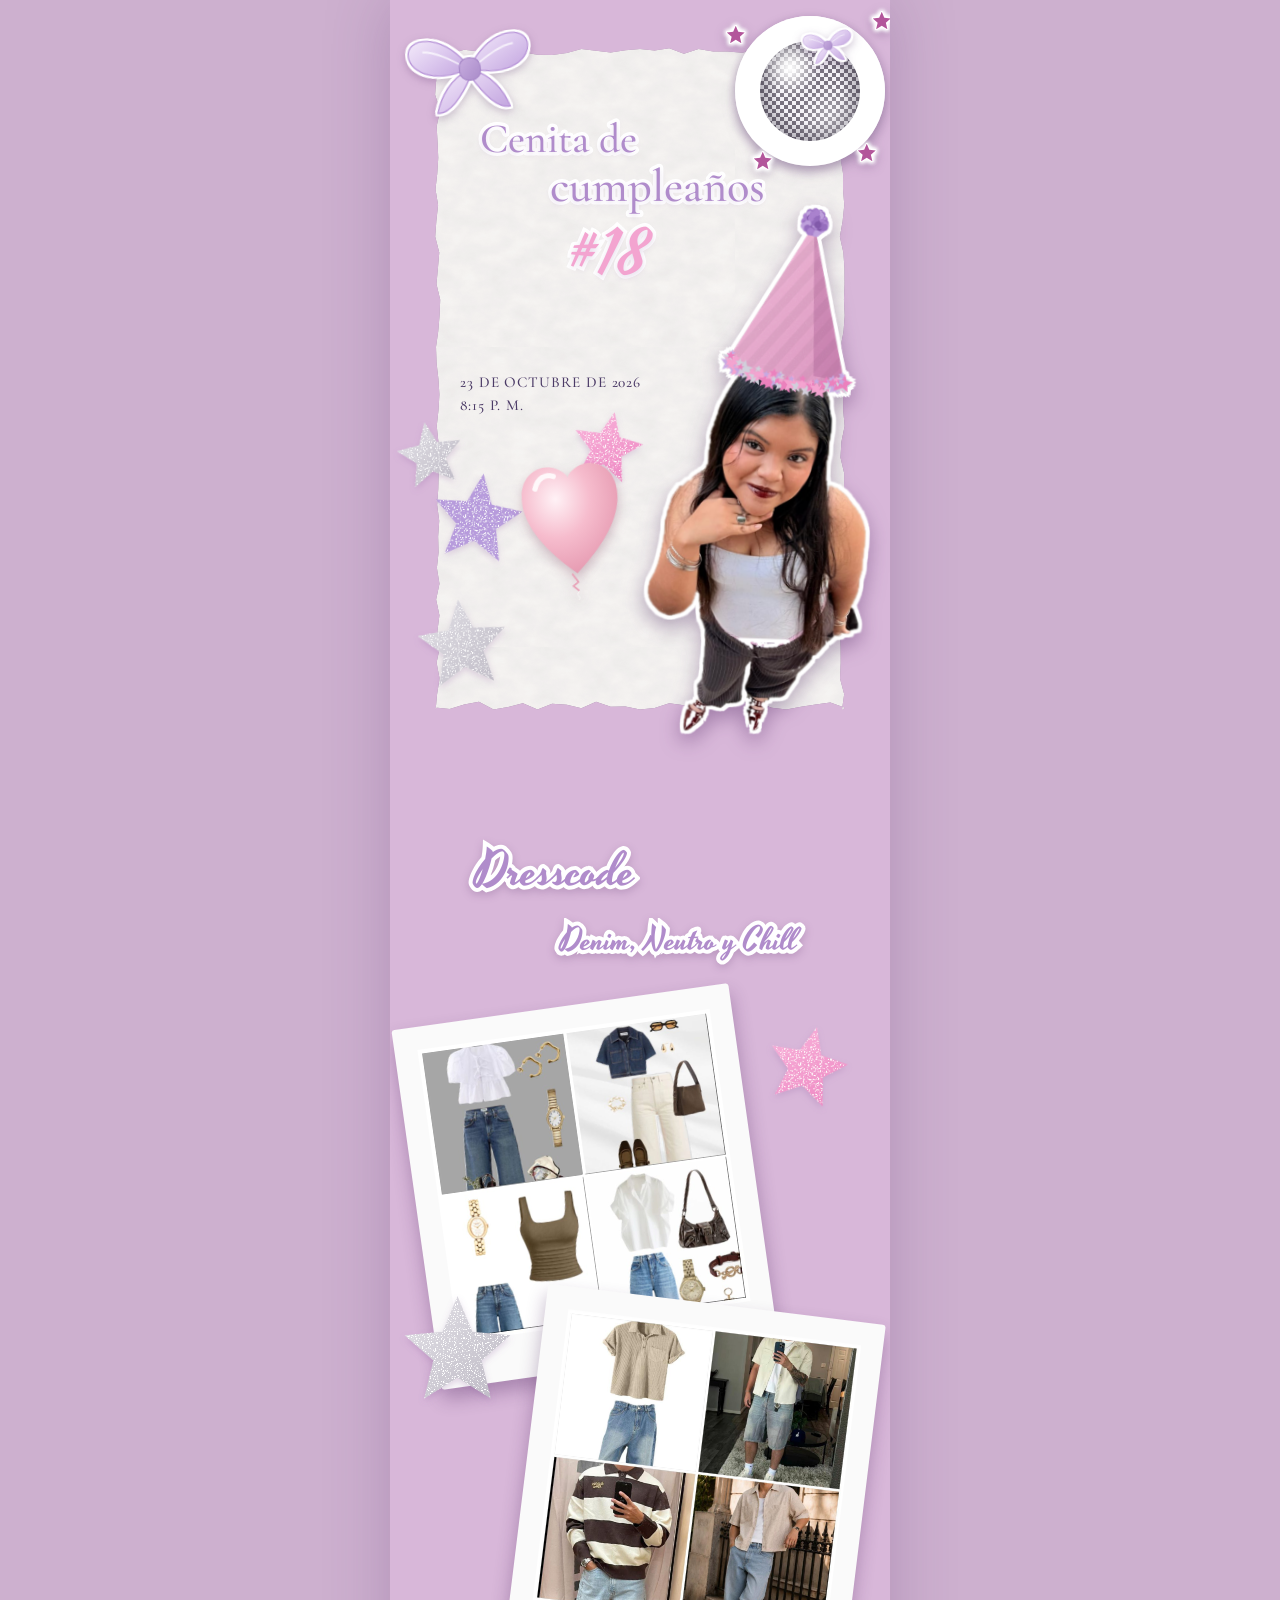
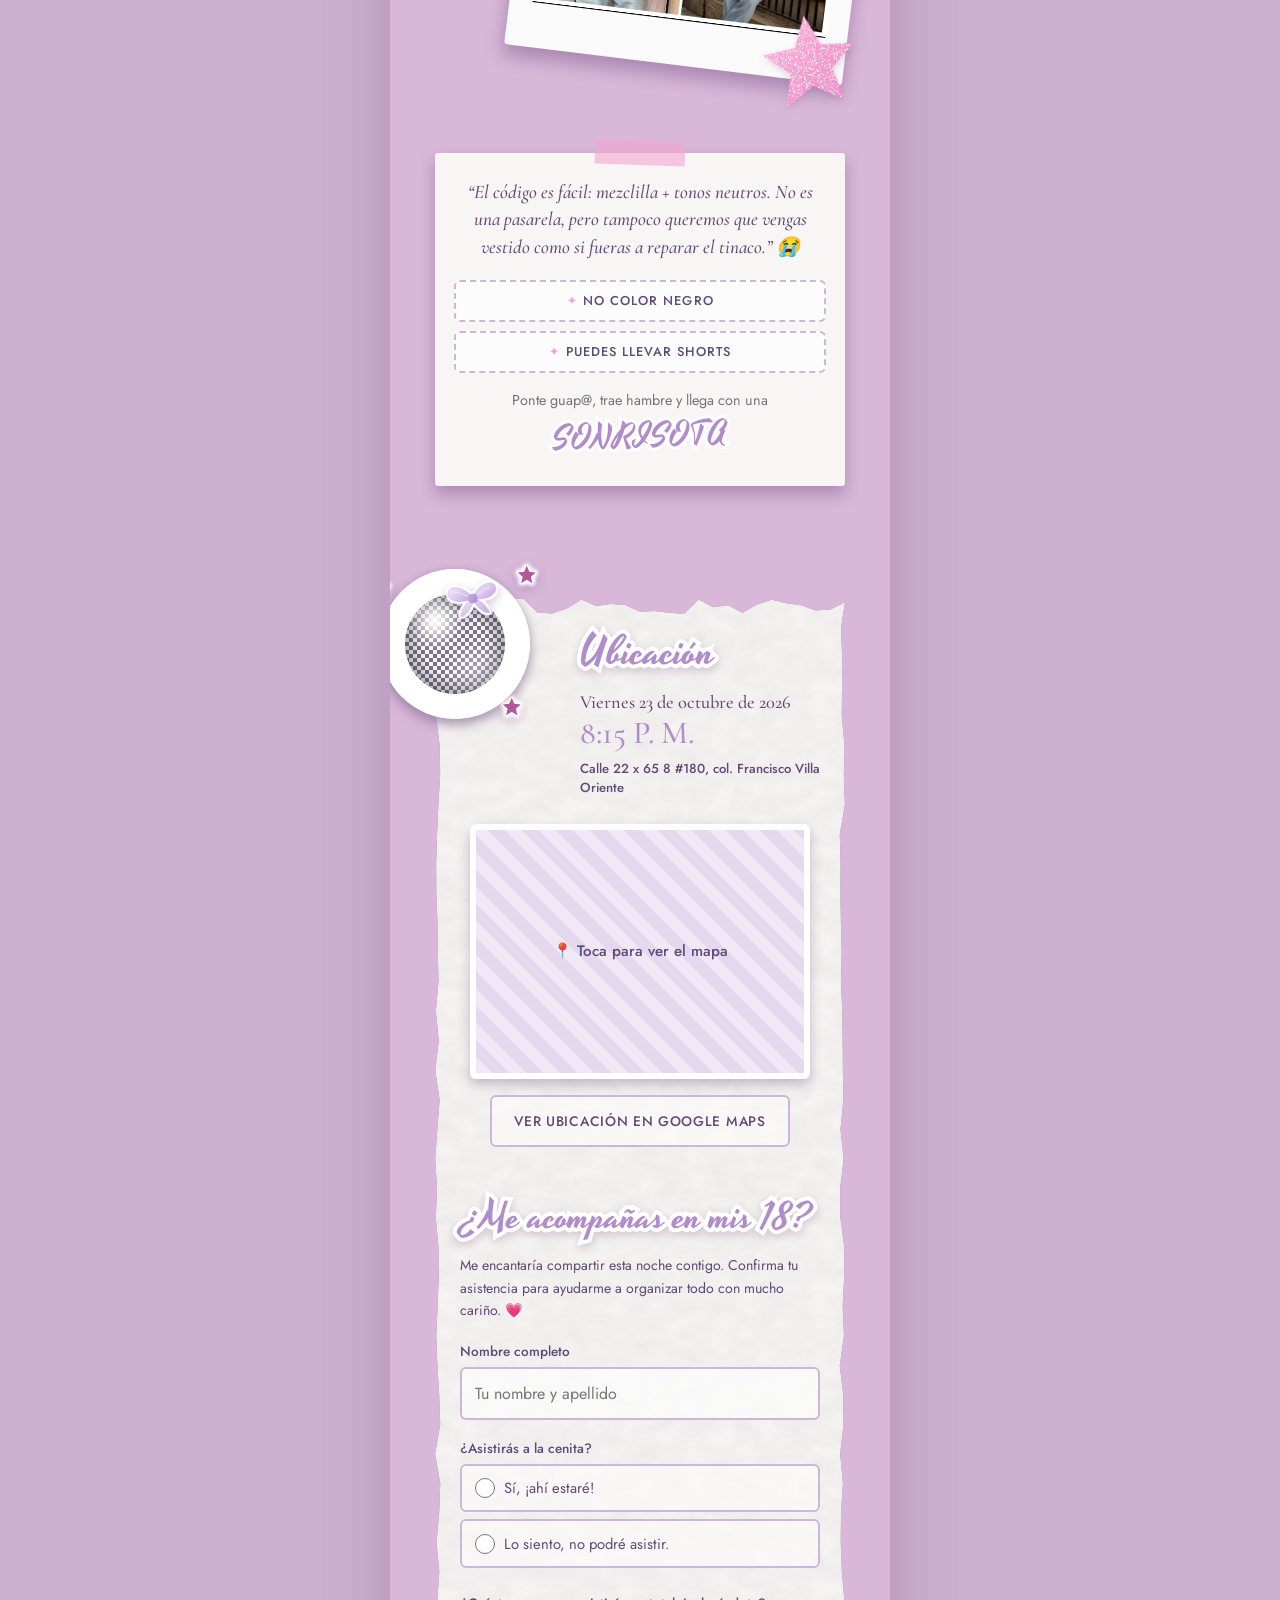
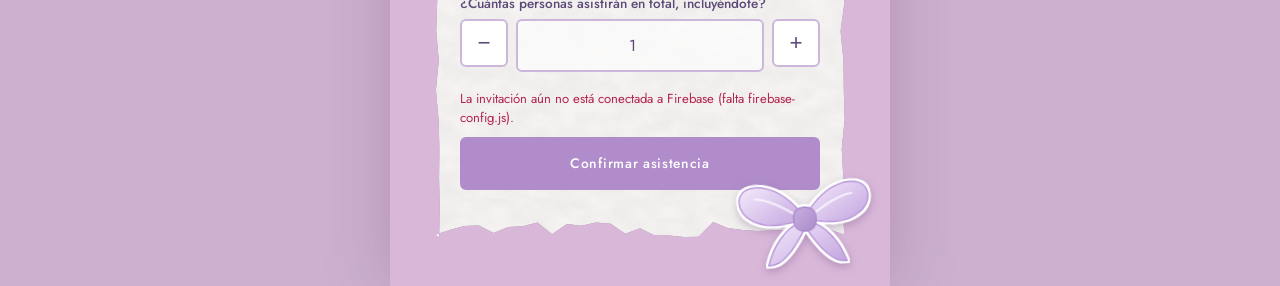
==== index.html @ 6ae8fe6e "Add files via upload" ====
<!doctype html>
<html lang="es">
<head>
<meta charset="utf-8">
<meta name="viewport" content="width=device-width,initial-scale=1">
<title>Cenita de cumpleaños #18</title>
<meta name="description" content="Estás invitado a mi cenita de cumpleaños #18 · 23 de octubre de 2026">
<link rel="preconnect" href="https://fonts.googleapis.com"><link rel="preconnect" href="https://fonts.gstatic.com" crossorigin>
<link href="https://fonts.googleapis.com/css2?family=Cormorant+Garamond:wght@400;500&family=Yesteryear&family=Pacifico&family=Jost:wght@300;400;500&display=swap" rel="stylesheet">
<link rel="stylesheet" href="estilos.css?v=5">
</head>
<body>
<script>document.documentElement.classList.add("js")</script>
<svg width="0" height="0" style="position:absolute" aria-hidden="true">
  <defs>
    <filter id="glitter" x="0" y="0" width="100%" height="100%">
      <feTurbulence type="fractalNoise" baseFrequency=".85" numOctaves="2" seed="4" result="n"/>
      <feColorMatrix in="n" type="matrix" values="0 0 0 0 1  0 0 0 0 1  0 0 0 0 1  0 0 0 9 -5.2" result="s"/>
      <feComposite in="s" in2="SourceAlpha" operator="in" result="sp"/>
      <feMerge><feMergeNode in="SourceGraphic"/><feMergeNode in="sp"/></feMerge>
    </filter>
    <linearGradient id="gPink" x1="0" y1="0" x2="1" y2="1"><stop offset="0" stop-color="#f9b6dc"/><stop offset="1" stop-color="#ee86c2"/></linearGradient>
    <linearGradient id="gSilver" x1="0" y1="0" x2="1" y2="1"><stop offset="0" stop-color="#e4e2e8"/><stop offset="1" stop-color="#bdb9c4"/></linearGradient>
    <linearGradient id="gLila" x1="0" y1="0" x2="1" y2="1"><stop offset="0" stop-color="#c9aee0"/><stop offset="1" stop-color="#a98bc9"/></linearGradient>
    <linearGradient id="gSatin" x1="0" y1="0" x2="1" y2="1"><stop offset="0" stop-color="#f3eafa"/><stop offset=".5" stop-color="#dcc8ee"/><stop offset="1" stop-color="#c3a6df"/></linearGradient>
    <radialGradient id="gBalloon" cx=".35" cy=".3" r=".8"><stop offset="0" stop-color="#fff2f6"/><stop offset=".45" stop-color="#f6bccd"/><stop offset="1" stop-color="#e293ab"/></radialGradient>
    <symbol id="star" viewBox="0 0 100 100"><path d="M50 4l13 31 33 3-25 22 8 33-29-18-29 18 8-33L4 38l33-3z" stroke-linejoin="round"/></symbol>
    <symbol id="bow" viewBox="0 0 200 130">
      <path d="M100 62C70 8 14 2 8 30c-4 26 32 52 92 32z" fill="url(#gSatin)" stroke="#b895d8" stroke-width="2"/>
      <path d="M100 62c30-54 86-60 92-32 4 26-32 52-92 32z" fill="url(#gSatin)" stroke="#b895d8" stroke-width="2"/>
      <path d="M96 66c-26 8-44 34-52 60 18 2 38-20 56-52zM104 66c26 8 44 34 52 60-18 2-38-20-56-52z" fill="url(#gSatin)" stroke="#b895d8" stroke-width="2"/>
      <path d="M30 30c20 2 40 14 66 32M170 30c-20 2-40 14-66 32" fill="none" stroke="#fff" stroke-opacity=".7" stroke-width="3"/>
      <rect x="84" y="46" width="32" height="34" rx="14" fill="url(#gLila)" stroke="#a98bc9" stroke-width="2"/>
    </symbol>
    <symbol id="heart" viewBox="0 0 120 170">
      <path d="M60 140C14 100 4 70 6 48 8 20 34 10 52 22c5 3 7 6 8 9 1-3 3-6 8-9 18-12 44-2 46 26 2 22-8 52-54 92z" fill="url(#gBalloon)"/>
      <path d="M22 40c4-12 14-16 22-12" stroke="#fff" stroke-opacity=".85" stroke-width="6" stroke-linecap="round" fill="none"/>
      <path d="M54 140l6 10-6 4 6 6" stroke="#e8a3b8" fill="none" stroke-width="2"/><path d="M60 160c-6 6 4 8-2 10" stroke="#fff" stroke-opacity=".7" fill="none"/>
    </symbol>
  </defs>
</svg>

<main class="lienzo">

  <!-- ===== PORTADA ===== -->
  <section class="portada" id="portada">
    <div class="hoja" data-tear><div class="papel-in"></div></div>
    <svg class="sticker bow bow-tl float"><use href="#bow"/></svg>
    <div class="sticker disco-w float">
      <div class="disco"><svg class="bow bow-disco"><use href="#bow"/></svg></div>
      <svg class="st s1 pk"><use href="#star"/></svg><svg class="st s2 pk"><use href="#star"/></svg><svg class="st s3 pk"><use href="#star"/></svg><svg class="st s4 pk"><use href="#star"/></svg>
    </div>
    <h1 class="titulo-portada reveal"><span class="t1">Cenita de</span><span class="t2">cumpleaños</span><span class="t3">#18</span></h1>
    <p class="fecha-portada reveal" id="fechaPortada">23 DE OCTUBRE DE 2026
8:15 P. M.</p>
    <svg class="glit g-silver gs1"><use href="#star"/></svg>
    <svg class="glit g-lila gs2"><use href="#star"/></svg>
    <svg class="glit g-silver gs3"><use href="#star"/></svg>
    <svg class="glit g-pink gs4"><use href="#star"/></svg>
    <svg class="globo float"><use href="#heart"/></svg>
    <figure class="foto-portada reveal"><img id="imgPortada" src="assets/img/portada.png" onerror="this.closest('figure').classList.add('sin-img')" alt="Foto de la cumpleañera"><span class="ph">Tu foto aquí<br><small>assets/img/portada.png</small></span></figure>
  </section>

  <!-- ===== DRESS CODE ===== -->
  <!-- EDITA AQUÍ: título "Dresscode", frase y nota -->
  <section class="dress" id="dresscode">
    <h2 class="sticker-txt script reveal" id="dcTitulo">Dresscode</h2>
    <p class="sticker-txt script frase reveal" id="dcFrase">Denim, Neutro y Chill</p>
    <div class="collages">
      <figure class="polaroid p1 reveal"><img id="imgO1" src="assets/img/outfit-1.jpg" onerror="this.closest('figure').classList.add('sin-img')" alt="Inspiración de outfits 1"><span class="ph">outfit-1.jpg</span></figure>
      <figure class="polaroid p2 reveal"><img id="imgO2" src="assets/img/outfit-2.jpg" onerror="this.closest('figure').classList.add('sin-img')" alt="Inspiración de outfits 2"><span class="ph">outfit-2.jpg</span></figure>
      <svg class="glit g-pink gd1"><use href="#star"/></svg>
      <svg class="glit g-silver gd2"><use href="#star"/></svg>
      <svg class="glit g-pink gd3"><use href="#star"/></svg>
    </div>
    <div class="dc-nota reveal">
      <p class="dc-cita">“El código es fácil: mezclilla + tonos neutros. No es una pasarela, pero tampoco queremos que vengas vestido como si fueras a reparar el tinaco.” 😭</p>
      <ul class="dc-reglas"><li>NO COLOR NEGRO</li><li>PUEDES LLEVAR SHORTS</li></ul>
      <p class="dc-cierre">Ponte guap@, trae hambre y llega con una</p>
      <p class="dc-sonrisota">SONRISOTA</p>
    </div>
  </section>

  <!-- ===== EVENTO + RSVP ===== -->
  <!-- EDITA AQUÍ: fecha, hora, dirección, enlace de Maps y mapa -->
  <section class="evento" id="evento">
    <div class="hoja2" data-tear><div class="papel-in"></div></div>
    <div class="sticker disco-w disco-2 float">
      <div class="disco"><svg class="bow bow-disco"><use href="#bow"/></svg></div>
      <svg class="st s1 pk"><use href="#star"/></svg><svg class="st s2 pk"><use href="#star"/></svg><svg class="st s3 pk"><use href="#star"/></svg>
    </div>
    <div class="ev-info reveal">
      <h2 class="sticker-txt script">Ubicación</h2>
      <p class="ev-fecha" id="evFecha">Viernes 23 de octubre de 2026</p>
      <p class="ev-hora" id="evHora">8:15 P. M.</p>
      <p class="ev-dir" id="evDir">Calle 22 x 65 8 #180, col. Francisco Villa Oriente</p>
    </div>
    <a class="mapa-img reveal" id="mapa" href="https://maps.app.goo.gl/gSnY37FK9VLphjJ3A" target="_blank" rel="noopener" aria-label="Abrir ubicación en Google Maps"><img src="assets/img/mapa.jpg" alt="Foto del lugar" onerror="this.parentNode.classList.add('sin-img')"><span class="ph-mapa">📍 Toca para ver el mapa</span></a>
    <a class="btn btn-mapa reveal" id="btnMapa" href="https://maps.app.goo.gl/gSnY37FK9VLphjJ3A" target="_blank" rel="noopener">VER UBICACIÓN EN GOOGLE MAPS</a>

    <div class="rsvp reveal" id="rsvp">
      <h2 class="sticker-txt script">¿Me acompañas en mis 18?</h2>
      <p class="rsvp-intro">Me encantaría compartir esta noche contigo. Confirma tu asistencia para ayudarme a organizar todo con mucho cariño. 💗</p>
      <form id="form" novalidate>
        <label class="campo"><span>Nombre completo</span>
          <input id="nombre" name="nombre" autocomplete="name" maxlength="80" placeholder="Tu nombre y apellido">
          <em class="err" id="eNombre" role="alert"></em></label>
        <fieldset class="campo"><legend>¿Asistirás a la cenita?</legend>
          <label class="op"><input type="radio" name="asiste" value="confirmado"><span>Sí, ¡ahí estaré!</span></label>
          <label class="op"><input type="radio" name="asiste" value="no_asistira"><span>Lo siento, no podré asistir.</span></label>
          <em class="err" id="eAsiste" role="alert"></em></fieldset>
        <div class="campo" id="campoTotal"><span>¿Cuántas personas asistirán en total, incluyéndote?</span>
          <div class="stepper"><button type="button" id="menos" aria-label="Menos personas">−</button>
            <input id="total" type="number" inputmode="numeric" min="1" step="1" value="1" aria-label="Total de personas">
            <button type="button" id="mas" aria-label="Más personas">+</button></div>
          <em class="err" id="eTotal" role="alert"></em></div>
        <p class="aviso" id="aviso" role="status"></p>
        <button class="btn btn-enviar" id="enviar" type="submit">Confirmar asistencia</button>
      </form>
      <div class="exito" id="exito" hidden>
        <svg class="conf c1"><use href="#star"/></svg><svg class="conf c2"><use href="#star"/></svg><svg class="conf c3"><use href="#star"/></svg>
        <p class="exito-t" id="exitoT"></p>
        <button class="btn btn-sec" id="editar" type="button">Corregir mi respuesta</button>
      </div>
    </div>
    <svg class="sticker bow bow-br float"><use href="#bow"/></svg>
  </section>
</main>
<button class="musica" id="musica" hidden aria-label="Activar música">♪</button>
<script src="firebase-config.js?v=5"></script>
<script src="app.js?v=5"></script>
</body>
</html>
---- estilos.css ----
:root{--lila:#D8B7D9;--lavanda:#CDB6DB;--malva:#b08ccb;--rosa:#F3A4D0;--papel:#F8F6F4;--gris:#77717B;--plata:#C9C5CF;--tinta:#5d4a77;
 --script:'Yesteryear','Segoe Script',cursive;--serif:'Cormorant Garamond',Georgia,serif;--sans:'Jost',system-ui,sans-serif}
*{box-sizing:border-box;margin:0}
html{-webkit-text-size-adjust:100%}
body{background:#cdb0cf;font-family:var(--sans);color:var(--tinta);overflow-x:hidden}
.lienzo{position:relative;width:min(100%,500px);margin:0 auto;background:var(--lila);overflow:hidden;box-shadow:0 0 60px rgba(90,50,110,.25)}
img{display:block;max-width:100%}
svg{overflow:visible}
section{position:relative}
.papel-in,.hoja,.hoja2{--tx:url("data:image/svg+xml;utf8,<svg xmlns='http://www.w3.org/2000/svg' width='300' height='300'><filter id='n'><feTurbulence type='fractalNoise' baseFrequency='.04 .06' numOctaves='5' seed='3'/><feColorMatrix values='0 0 0 0 .6  0 0 0 0 .58  0 0 0 0 .6  0 0 0 .28 0'/></filter><rect width='300' height='300' filter='url(%23n)'/></svg>")}
.hoja,.hoja2{position:absolute;filter:drop-shadow(0 0 1px #6e6577) drop-shadow(0 6px 10px rgba(80,40,100,.28))}
.papel-in{position:absolute;inset:0;background:var(--tx),var(--papel);background-size:300px,auto}
.hoja .papel-in,.hoja2 .papel-in{clip-path:inherit}
[data-tear]{inset:0}
/* ---- portada ---- */
.portada{aspect-ratio:488/770}
.portada .hoja{left:9%;top:6%;width:82%;height:84%}
.sticker{position:absolute;filter:drop-shadow(0 0 0 #fff) drop-shadow(0 3px 5px rgba(70,30,90,.25))}
.bow{display:block;width:100%;height:auto;aspect-ratio:200/130;
 filter:drop-shadow(2px 0 0 #fff) drop-shadow(-2px 0 0 #fff) drop-shadow(0 2px 0 #fff) drop-shadow(0 -2px 0 #fff) drop-shadow(0 3px 4px rgba(70,30,90,.25))}
.bow-tl{left:3%;top:3.5%;width:26%;transform:rotate(-6deg)}
.disco-w{right:-1%;top:1%;width:36%;aspect-ratio:1;border-radius:50%;background:#fff;padding:5%;box-shadow:0 5px 10px rgba(70,30,90,.3)}
.disco{position:relative;width:100%;height:100%;border-radius:50%;overflow:visible;
 background:radial-gradient(circle at 32% 28%,#fff 0,#e9e7ee 10%,transparent 30%),radial-gradient(circle at 60% 65%,#3d3a44,#8f8b98 55%,#d9d6de);}
.disco::before{content:"";position:absolute;inset:0;border-radius:50%;
 background:repeating-linear-gradient(0deg,rgba(255,255,255,.55) 0 1px,transparent 1px 9%),repeating-linear-gradient(90deg,rgba(40,35,50,.55) 0 1px,transparent 1px 9%),
 repeating-conic-gradient(from 10deg at 50% 50%,#fff3 0 7deg,#0003 7deg 15deg);mix-blend-mode:overlay}
.disco::after{content:"";position:absolute;inset:0;border-radius:50%;background:radial-gradient(circle at 30% 25%,#fff9 0,transparent 25%);animation:brillo 4s ease-in-out infinite}
@keyframes brillo{50%{opacity:.35;transform:rotate(12deg)}}
.bow-disco{position:absolute;width:52%;left:42%;top:-12%;transform:rotate(-8deg);z-index:2}
.st{position:absolute;width:13%;height:13%;filter:drop-shadow(0 0 2px #fff) drop-shadow(0 0 2px #fff)}
.pk{fill:#b3569b;stroke:#fff;stroke-width:9;paint-order:stroke}
.s1{left:-6%;top:6%}.s2{right:-4%;top:-3%}.s3{right:6%;bottom:2%}.s4{left:12%;bottom:-3%}
.titulo-portada{position:absolute;left:14%;top:14%;width:72%;font:500 clamp(1.7rem,8vw,2.6rem)/1.05 var(--serif);color:var(--malva);
 -webkit-text-stroke:7px #fff;paint-order:stroke fill;text-shadow:0 3px 6px rgba(120,80,150,.2);display:flex;flex-direction:column}
.t1{align-self:flex-start;margin-left:8%}.t2{align-self:flex-end;font-size:1.25em}.t3{align-self:center;font-family:var(--script);font-size:1.5em;color:var(--rosa);margin-top:.2em}
.fecha-portada{position:absolute;left:14%;top:47%;font:500 clamp(.7rem,3.4vw,.95rem)/1.5 var(--serif);letter-spacing:.06em;color:#4b3a66;white-space:pre-line}
.glit{position:absolute;filter:url(#glitter) drop-shadow(0 3px 3px rgba(70,30,90,.25))}
.g-silver{fill:url(#gSilver)}.g-lila{fill:#b79bdc}.g-pink{fill:url(#gPink)}
.gs1{left:1%;top:48%;width:14%;transform:rotate(-10deg)}.gs2{left:8%;top:56%;width:19%;transform:rotate(8deg)}
.gs3{left:5%;top:72%;width:19%;transform:rotate(-6deg)}.gs4{left:36%;top:47%;width:15%;transform:rotate(12deg)}
.globo{position:absolute;left:25%;top:57%;width:23%;transform:rotate(-6deg);filter:drop-shadow(0 6px 6px rgba(120,60,90,.3))}
.foto-portada{position:absolute;right:4%;bottom:7%;width:44%;transform:rotate(2deg);filter:drop-shadow(0 0 0 #fff) drop-shadow(3px 0 0 #fff) drop-shadow(-3px 0 0 #fff) drop-shadow(0 3px 0 #fff) drop-shadow(0 -3px 0 #fff) drop-shadow(0 8px 10px rgba(60,20,80,.35))}
.foto-portada img{width:100%;height:auto}
.foto-portada.sin-img{aspect-ratio:3/5}
.ph{position:absolute;inset:0;display:none;align-items:center;justify-content:center;text-align:center;font:400 .8rem var(--sans);color:var(--gris);background:repeating-linear-gradient(45deg,#f0e9f5 0 10px,#e8dff0 10px 20px);padding:1rem}
.sin-img .ph{display:flex}.sin-img img{display:none}
/* ---- dresscode ---- */
.dress{padding:3rem 0 2rem}
.sticker-txt{font-family:var(--script);font-weight:400;color:var(--malva);-webkit-text-stroke:8px #fff;paint-order:stroke fill;filter:drop-shadow(0 3px 4px rgba(70,30,90,.2));display:block;width:fit-content}
.dress h2{font-size:clamp(2rem,10vw,3rem);margin:0 0 .6rem 17%}
.frase{font-size:clamp(1.3rem,6.5vw,2rem);margin-left:34%}
.collages{position:relative;margin-top:2.5rem;aspect-ratio:1/1.42}
.polaroid{position:absolute;width:73%;background:#fafafa;padding:4.5% 4.5% 9%;box-shadow:0 10px 18px rgba(60,20,80,.3);border-radius:3px}
.polaroid img{width:100%;aspect-ratio:1/1;object-fit:cover}
.polaroid .ph{inset:4.5% 4.5% 9%}
.p1{left:3%;top:0;transform:rotate(-8deg)}.p2{right:3%;top:42%;transform:rotate(7deg)}
.gd1{right:8%;top:-2%;width:17%;transform:rotate(14deg)}.gd2{left:2%;top:38%;width:23%}.gd3{right:6%;bottom:-3%;width:20%;transform:rotate(-8deg)}
.dc-texto{margin:1rem 12% 0;font:400 .9rem/1.6 var(--sans);color:var(--tinta);white-space:pre-line}
/* ---- evento ---- */
.evento{padding:5rem 0 6rem;margin-top:1.5rem}
.hoja2{left:9%;right:9%;top:3.5rem;bottom:3rem}
.disco-2{left:-2%;top:2%;right:auto;width:30%}
.ev-info,.mapa,.btn-mapa,.rsvp{position:relative;z-index:2}
.ev-info{margin:0 14% 0 38%}
.ev-info .sticker-txt{font-size:clamp(1.8rem,8.5vw,2.6rem);margin-bottom:.5rem}
.ev-fecha{font:500 1.15rem var(--serif);color:var(--tinta)}.ev-hora{font:500 2rem var(--serif);color:var(--malva)}
.ev-dir{font:500 .82rem/1.5 var(--sans);margin-top:.4rem}
.mapa{display:block;width:68%;height:200px;margin:1.6rem auto 1rem;border:6px solid #fff;border-radius:6px;box-shadow:0 6px 12px rgba(60,20,80,.25);transform:rotate(-1.5deg);background:#eee}
.btn{display:block;width:fit-content;margin:0 auto;font:500 .86rem var(--sans);letter-spacing:.05em;color:var(--tinta);background:rgba(255,255,255,.5);border:2px solid var(--lavanda);border-radius:6px;padding:.9rem 1.4rem;text-align:center;text-decoration:none;cursor:pointer;min-height:48px;transition:transform .2s,background .2s,box-shadow .2s}
.btn:hover{transform:translateY(-2px);background:#fff;box-shadow:0 5px 10px rgba(90,50,130,.2)}
.btn:focus-visible,input:focus-visible,.musica:focus-visible{outline:3px solid var(--rosa);outline-offset:2px}
.rsvp{margin:3rem 14% 0;display:flex;flex-direction:column}
.rsvp .sticker-txt{font-size:clamp(1.7rem,8vw,2.4rem);margin-bottom:.8rem;line-height:1.2}
.rsvp-intro{font-size:.88rem;line-height:1.6;margin-bottom:1.2rem}
.campo{border:0;padding:0;margin-bottom:1.1rem;display:block}
.campo>span,legend{display:block;font:500 .85rem var(--sans);margin-bottom:.4rem;padding:0}
input[type=text],#nombre,#total{width:100%;font:400 1rem var(--sans);color:var(--tinta);background:rgba(255,255,255,.65);border:2px solid var(--lavanda);border-radius:6px;padding:.8rem;min-height:48px}
.op{display:flex;align-items:center;gap:.6rem;padding:.7rem .8rem;margin-bottom:.45rem;border:2px solid var(--lavanda);border-radius:6px;background:rgba(255,255,255,.5);cursor:pointer;min-height:48px;font-size:.92rem}
.op input{accent-color:#b3569b;width:20px;height:20px}
.op:has(input:checked){background:#fff;border-color:var(--malva);box-shadow:0 3px 8px rgba(120,80,170,.2)}
.stepper{display:flex;gap:.5rem}.stepper input{text-align:center;flex:1;min-width:0}
.stepper button{width:48px;height:48px;border-radius:6px;border:2px solid var(--lavanda);background:#fff;font-size:1.4rem;color:var(--tinta);cursor:pointer}
#campoTotal.off{opacity:.45}
.err{display:block;font:400 .78rem var(--sans);color:#b3264f;min-height:0;margin-top:.3rem;font-style:normal}
.aviso{font-size:.82rem;color:#b3264f;margin-bottom:.6rem;min-height:0}
.btn-enviar{width:100%;background:var(--malva);color:#fff;border-color:var(--malva)}
.btn-enviar:hover{background:#9a73b9}.btn-enviar[disabled]{opacity:.6;cursor:wait}
.exito{position:relative;text-align:center;padding:1.2rem .5rem;animation:pop .6s cubic-bezier(.2,1.4,.4,1)}
.exito[hidden]{display:none}.exito-t{font:500 1.35rem/1.35 var(--serif);margin-bottom:1rem}
@keyframes pop{from{transform:scale(.8);opacity:0}}
.conf{position:absolute;width:26px;fill:var(--rosa);animation:sube 1.6s ease-out both}
.c1{left:10%;top:0}.c2{right:12%;top:10%;animation-delay:.15s;fill:var(--malva)}.c3{left:45%;top:-10%;animation-delay:.3s;fill:var(--plata)}
@keyframes sube{from{transform:translateY(30px) scale(.2) rotate(0);opacity:0}60%{opacity:1}to{transform:translateY(-30px) rotate(90deg)}}
.bow-br{right:3%;bottom:1.2rem;width:28%;transform:rotate(-4deg);z-index:3}
.musica{position:fixed;right:12px;bottom:12px;width:48px;height:48px;border-radius:50%;border:0;background:var(--rosa);color:#fff;font-size:1.4rem;box-shadow:0 4px 10px rgba(0,0,0,.25);z-index:9;cursor:pointer}
/* ---- animación ---- */
.js .reveal{opacity:0;transform:translateY(18px);transition:opacity .8s,transform .8s}
.js .reveal.vis{opacity:1;transform:none}
.polaroid.reveal{transition:opacity .8s}
.js .p1.reveal:not(.vis){transform:rotate(-8deg) translateY(18px)}.js .p2.reveal:not(.vis){transform:rotate(7deg) translateY(18px)}
.p1.vis{transform:rotate(-8deg)}.p2.vis{transform:rotate(7deg)}
.js .foto-portada.reveal:not(.vis){transform:rotate(2deg) translateY(18px)}.foto-portada.vis{transform:rotate(2deg)}
.float{animation:flota 6s ease-in-out infinite}
.globo.float{animation-name:flotaG}
@keyframes flota{50%{translate:0 -6px}}@keyframes flotaG{50%{translate:0 -10px}}
@media (prefers-reduced-motion:reduce){*{animation:none!important;transition:none!important}.reveal{opacity:1;transform:none}.p1.reveal,.p2.reveal{transform:revert}}

.js .p1.reveal.vis{transform:rotate(-8deg)}.js .p2.reveal.vis{transform:rotate(7deg)}.js .foto-portada.reveal.vis{transform:rotate(2deg)}
.disco{background:radial-gradient(circle at 50% 50%,transparent 50%,rgba(30,25,40,.55) 100%),repeating-conic-gradient(#f4f2f7 0 25%,#6f6a78 0 50%) 0 0/12px 12px,#999}
.disco::before{background:radial-gradient(circle at 30% 28%,rgba(255,255,255,.95) 0,rgba(255,255,255,.3) 14%,transparent 32%),radial-gradient(circle at 70% 75%,rgba(255,255,255,.35),transparent 35%);mix-blend-mode:normal}
.disco-w{width:30%;right:1%;top:2%}
.t2{font-size:1.12em}.titulo-portada{left:13%;top:15%;width:62%}
.disco{background:radial-gradient(circle at 50% 50%,transparent 45%,rgba(30,25,40,.6) 100%),repeating-conic-gradient(#f4f2f7 0 25%,#78727f 0 50%) 0 0/8px 8px,#999}
.polaroid{width:68%}.p1{left:5%}.p2{right:5%}

.mapa-img{position:relative;z-index:2;display:block;width:68%;aspect-ratio:4/3;margin:1.6rem auto 1rem;border:6px solid #fff;border-radius:6px;box-shadow:0 6px 12px rgba(60,20,80,.25);transform:rotate(-1.5deg);overflow:hidden;background:#e9def0;text-decoration:none}
.mapa-img img{width:100%;height:100%;object-fit:cover}
.ph-mapa{position:absolute;left:0;right:0;bottom:0;padding:.5rem;text-align:center;font:500 .8rem var(--sans);color:#fff;background:rgba(120,80,170,.75)}
.mapa-img.sin-img{background:repeating-linear-gradient(45deg,#f0e9f5 0 12px,#e4d8ee 12px 24px)}.mapa-img.sin-img img{display:none}
.mapa-img.sin-img .ph-mapa{top:0;display:flex;align-items:center;justify-content:center;background:none;color:var(--tinta);font-size:.95rem}
.dc-nota{position:relative;margin:2.2rem 9% 0;padding:1.5rem 1.2rem;text-align:center;background:var(--papel);background-size:300px,auto;border-radius:3px;box-shadow:0 8px 16px rgba(60,20,80,.28);transform:rotate(-1.2deg)}
.dc-nota::before{content:"";position:absolute;top:-12px;left:50%;width:90px;height:24px;transform:translateX(-50%) rotate(2deg);background:rgba(243,164,208,.55)}
.dc-cita{font:italic 500 1.2rem/1.45 var(--serif);color:var(--tinta);margin-bottom:1.1rem}
.dc-reglas{list-style:none;padding:0;margin:0 0 1.1rem;display:flex;flex-direction:column;gap:.55rem}
.dc-reglas li{font:500 .8rem var(--sans);letter-spacing:.08em;color:var(--tinta);padding:.6rem .8rem;border:2px dashed var(--lavanda);border-radius:6px;background:rgba(255,255,255,.6)}
.dc-reglas li::before{content:"✦ ";color:var(--rosa)}
.dc-cierre{font:400 .9rem var(--sans);color:var(--gris)}
.dc-sonrisota{font:400 2rem var(--script);color:var(--malva);-webkit-text-stroke:6px #fff;paint-order:stroke fill;margin-top:.2rem;transform:rotate(-2deg)}

.dc-nota{position:relative;margin:2.4rem 9% 0;padding:1.6rem 1.2rem;text-align:center;background:#f8f6f4;border-radius:3px;box-shadow:0 8px 16px rgba(60,20,80,.28);transform:rotate(-1.2deg)}
.dc-nota::before{content:"";position:absolute;top:-12px;left:50%;width:90px;height:24px;margin-left:-45px;transform:rotate(2deg);background:rgba(243,164,208,.6)}
.dc-cita{font:italic 500 1.2rem/1.45 var(--serif);color:var(--tinta);margin-bottom:1.1rem}
.dc-reglas{list-style:none;padding:0;margin:0 0 1.1rem;display:flex;flex-direction:column;gap:.55rem}
.dc-reglas li{font:500 .8rem var(--sans);letter-spacing:.08em;color:var(--tinta);padding:.6rem .8rem;border:2px dashed var(--lavanda);border-radius:6px;background:rgba(255,255,255,.7)}
.dc-reglas li::before{content:"✦ ";color:var(--rosa)}
.dc-cierre{font:400 .9rem var(--sans);color:var(--gris)}
.dc-sonrisota{font:400 2rem var(--script);color:var(--malva);-webkit-text-stroke:6px #fff;paint-order:stroke fill;margin-top:.2rem;transform:rotate(-2deg)}
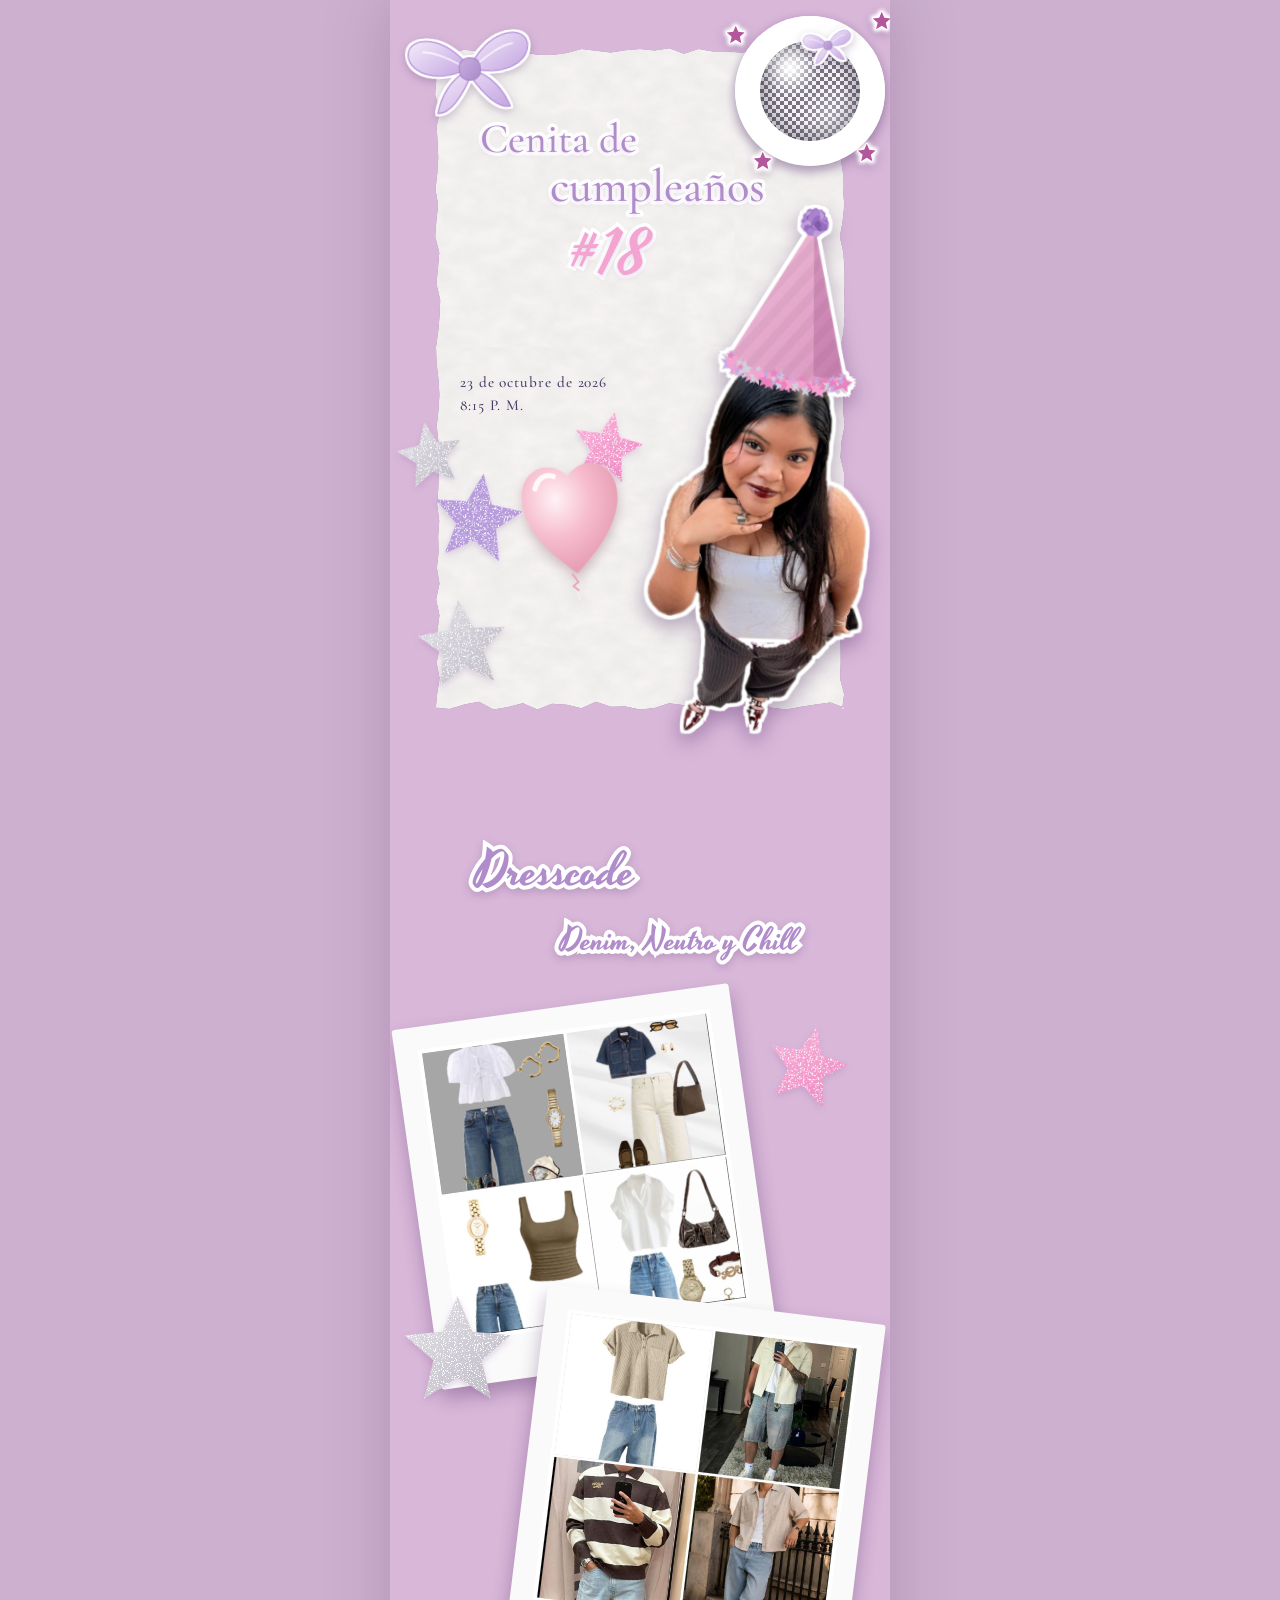
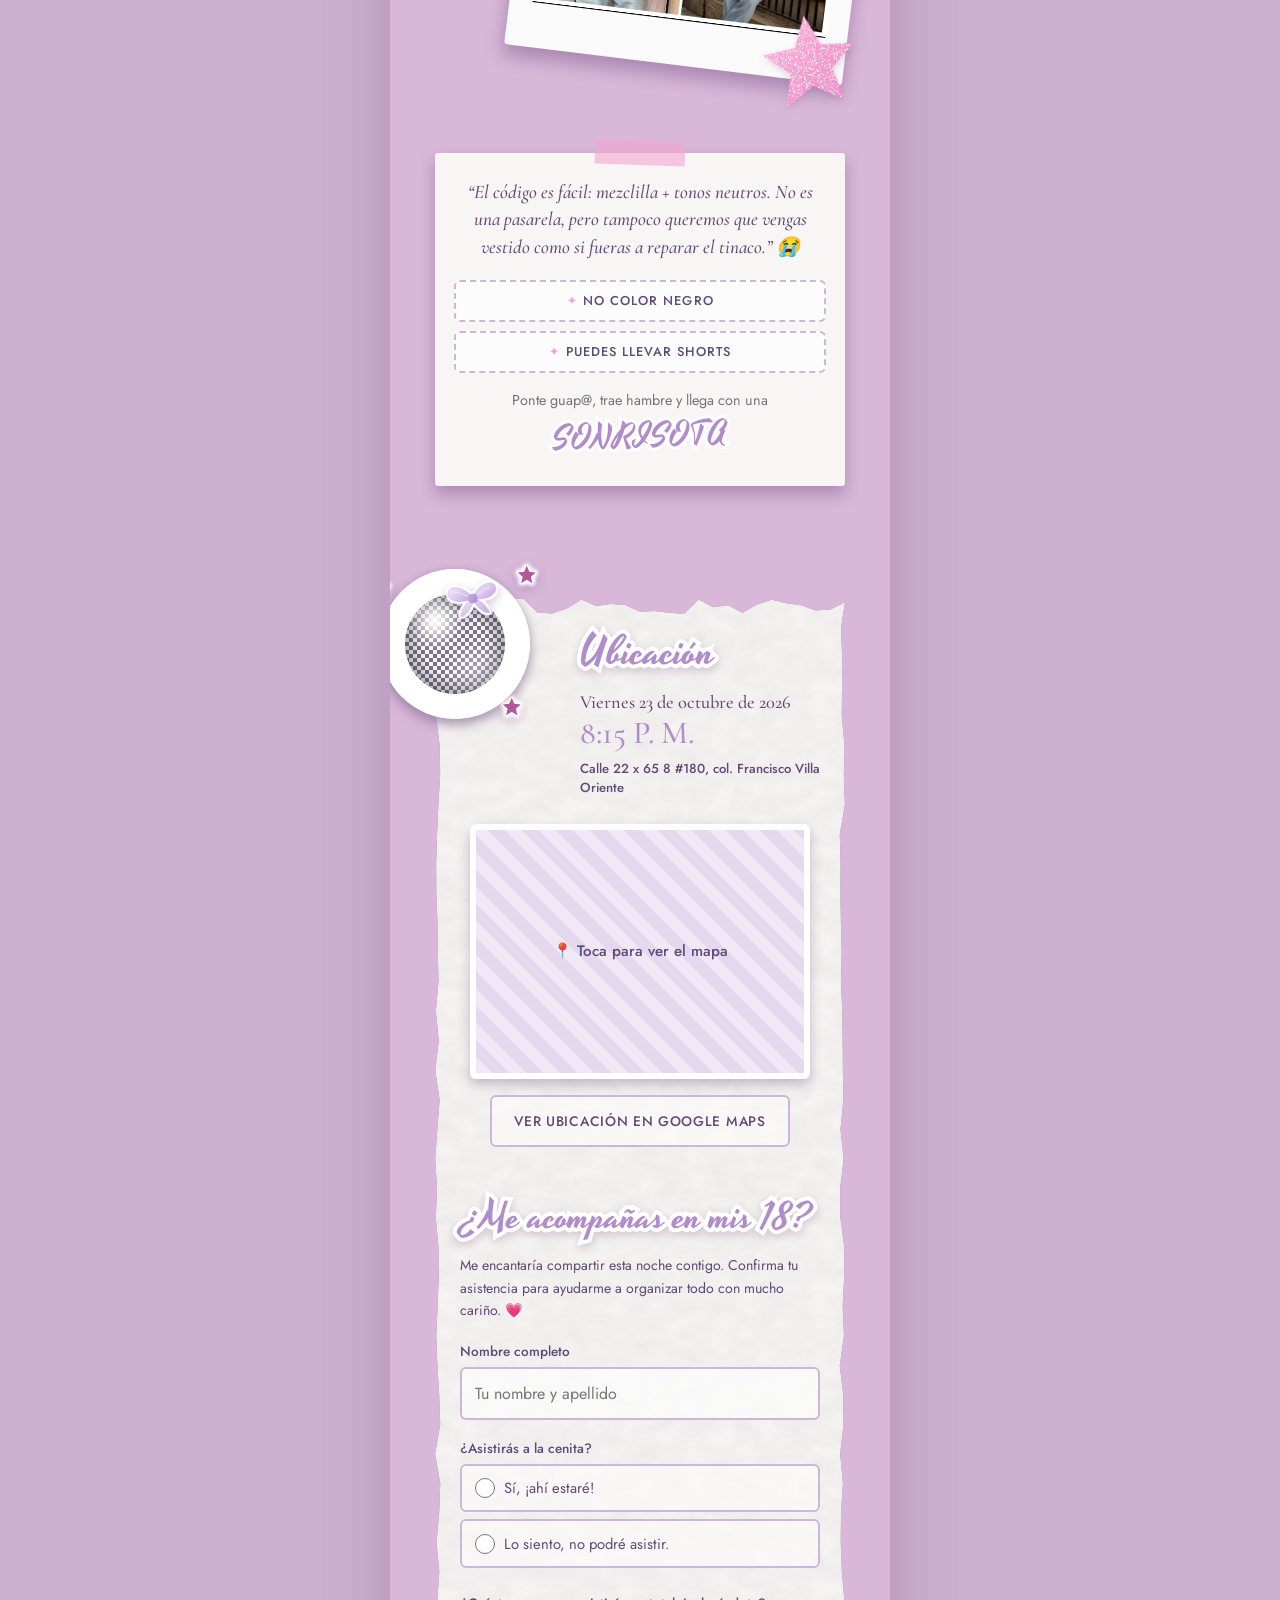
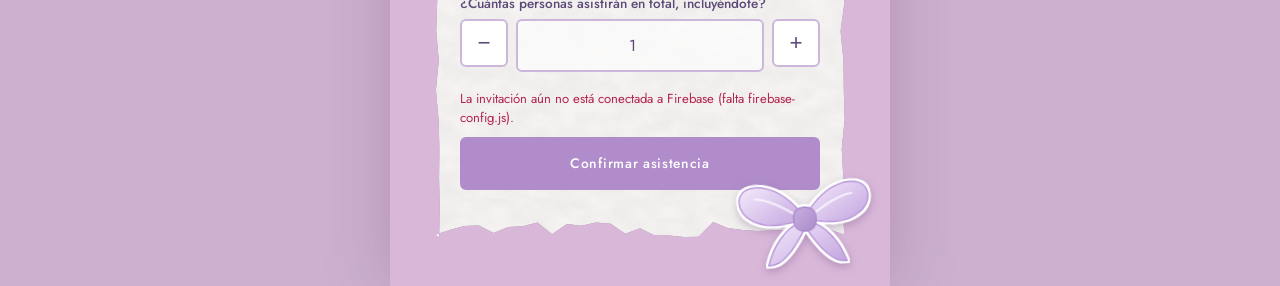
==== commit 9431276e: "Update date format in index.html Corrected the date format for consistency." ====
--- a/index.html
+++ b/index.html
@@ -51,7 +51,7 @@
       <svg class="st s1 pk"><use href="#star"/></svg><svg class="st s2 pk"><use href="#star"/></svg><svg class="st s3 pk"><use href="#star"/></svg><svg class="st s4 pk"><use href="#star"/></svg>
     </div>
     <h1 class="titulo-portada reveal"><span class="t1">Cenita de</span><span class="t2">cumpleaños</span><span class="t3">#18</span></h1>
-    <p class="fecha-portada reveal" id="fechaPortada">23 DE OCTUBRE DE 2026
+    <p class="fecha-portada reveal" id="fechaPortada">23 de octubre de 2026
 8:15 P. M.</p>
     <svg class="glit g-silver gs1"><use href="#star"/></svg>
     <svg class="glit g-lila gs2"><use href="#star"/></svg>
